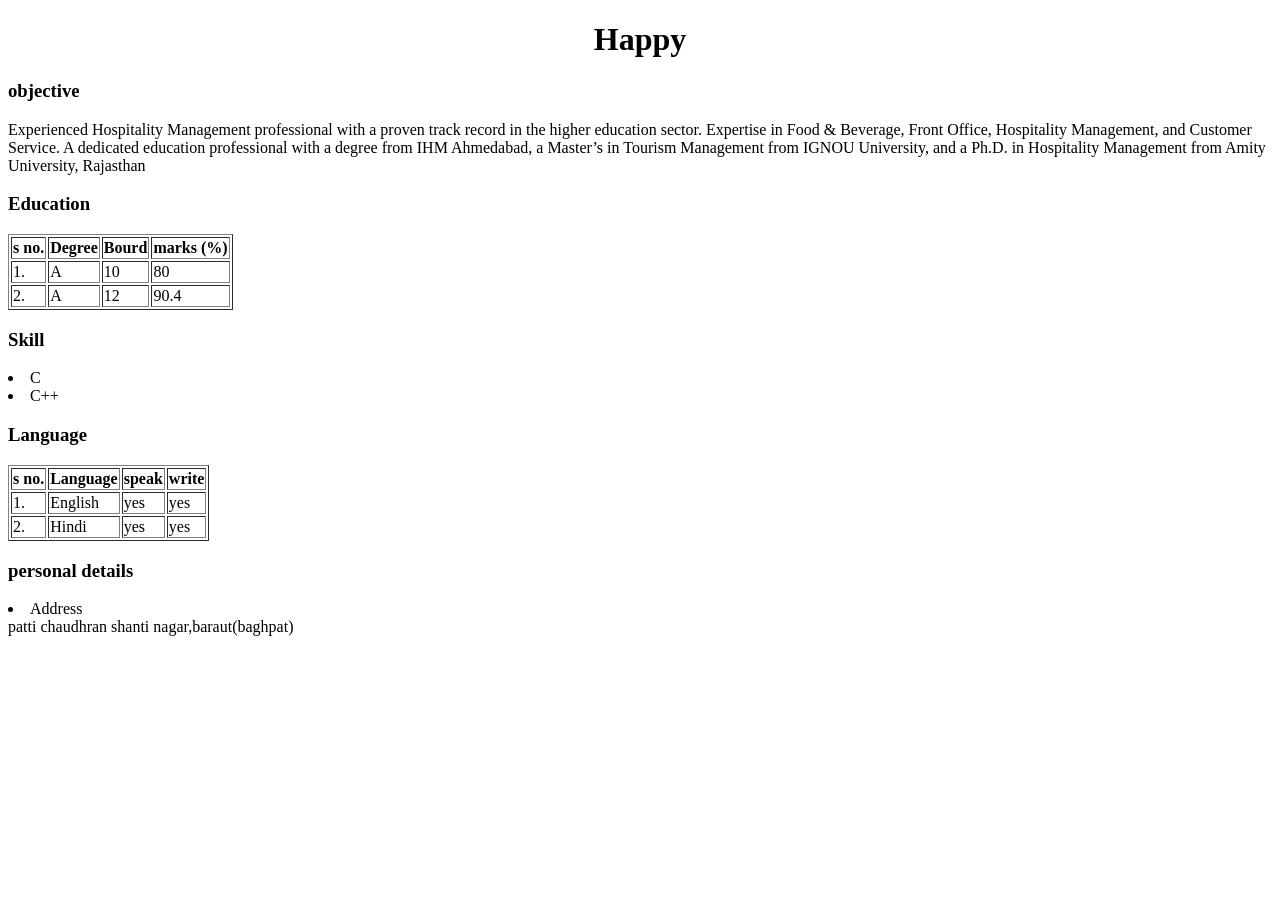
==== index.html @ 06b1fb15 "Add files via upload" ====
<!DOCTYPE html>
<html lang="en">
<head>
    <meta charset="UTF-8">
    <meta name="viewport" content="width=device-width, initial-scale=1.0">
    <title>Document</title>
</head>
<body>        
     <center><h1>Happy</h1></center>
     <h3>objective</h3>
     Experienced Hospitality Management professional with a proven track record in the higher education sector. Expertise in Food & Beverage, Front Office, Hospitality Management, and Customer Service. A dedicated education professional with a degree from IHM Ahmedabad, a Master’s in Tourism Management from IGNOU University, and a Ph.D. in Hospitality Management from Amity University, Rajasthan


     <h3>Education</h3>
    <table border="1">
        <thead>
            <th>s no.</th>
            <th>Degree</th>
            <th>Bourd</th>
            <th>marks  (%)</th>
        </thead>
        <tbody>
            <tr>
                <td>1.</td>
                <td>A</td>
                <td>10</td>
                <td>80</td>
            </tr>
            <tr>
                <td>2.</td>
                <td>A</td>
                <td>12</td>
                <td>90.4</td>
            
        </tbody>
    </table>
    <h3>Skill</h3>
<li>C</li>
<li>C++</li>

<h3>Language</h3>
<table border="1">
    <thead>
        <th>s no.</th>
        <th>Language</th>
        <th>speak</th>
        <th>write</th>
    </thead>
    <tbody>
        <tr>
            <td>1.</td>
            <td>English</td>
            <td>yes</td>
            <td>yes</td>
        </tr>
        <td>2.</td>
    
            <td>Hindi</td>
            <td>yes</td>
            <td>yes</td>
    </tbody>
</table>
<h3>personal details</h3>
<li>Address</li>
patti chaudhran shanti nagar,baraut(baghpat)
  
    
</body>
</html>
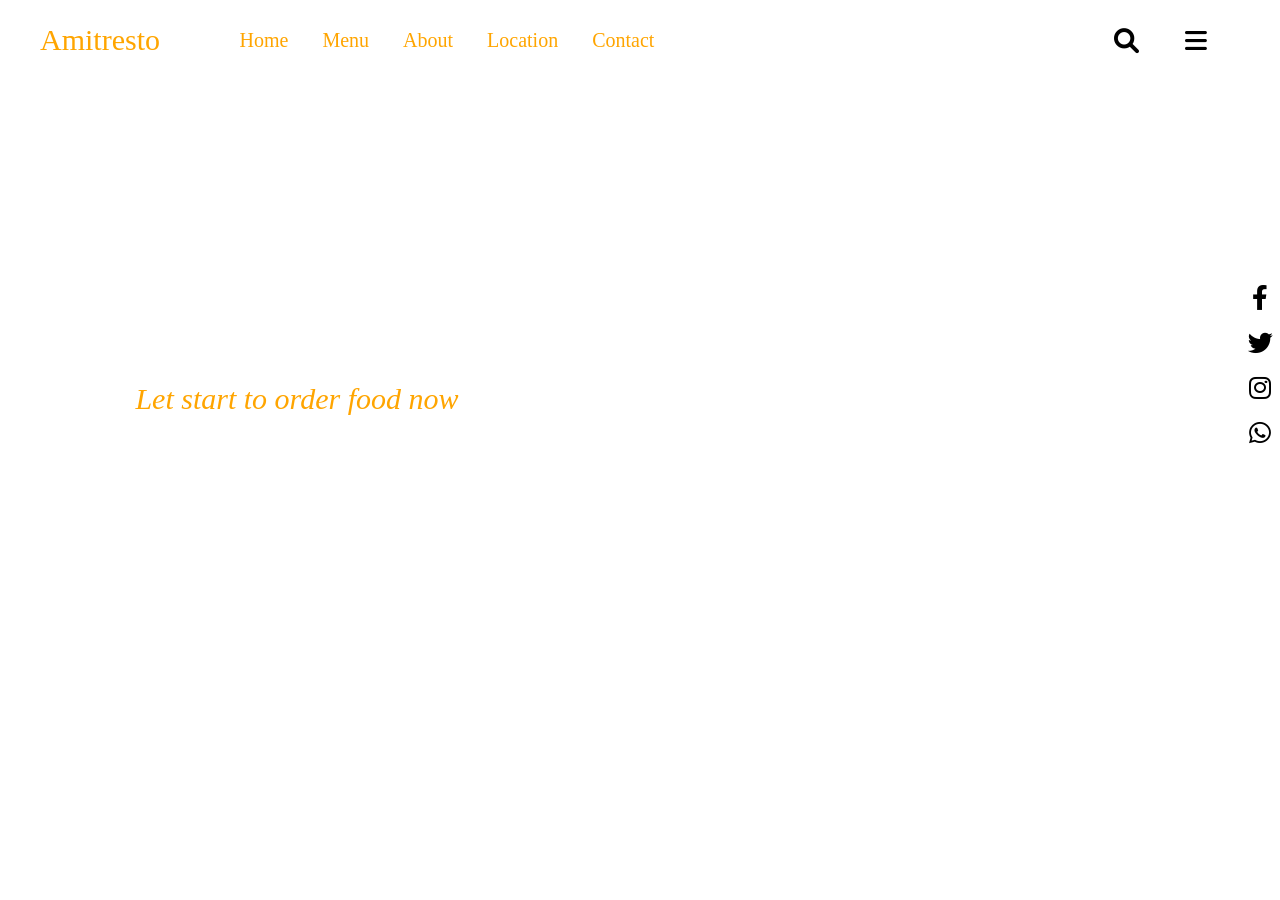
==== commit db14cda5: "WebTech" ====
--- a/index.html
+++ b/index.html
@@ -1,69 +1,53 @@
-<!DOCTYPE html>
-<html lang="en">
-<head>
-    <meta charset="UTF-8">
-    <meta name="viewport" content="width=device-width, initial-scale=1.0">
-    <title>Document</title>
-</head>
-<body>        
-     <center><h1>Happy</h1></center>
-     <h3>objective</h3>
-     Experienced Hospitality Management professional with a proven track record in the higher education sector. Expertise in Food & Beverage, Front Office, Hospitality Management, and Customer Service. A dedicated education professional with a degree from IHM Ahmedabad, a Master’s in Tourism Management from IGNOU University, and a Ph.D. in Hospitality Management from Amity University, Rajasthan
-
-
-     <h3>Education</h3>
-    <table border="1">
-        <thead>
-            <th>s no.</th>
-            <th>Degree</th>
-            <th>Bourd</th>
-            <th>marks  (%)</th>
-        </thead>
-        <tbody>
-            <tr>
-                <td>1.</td>
-                <td>A</td>
-                <td>10</td>
-                <td>80</td>
-            </tr>
-            <tr>
-                <td>2.</td>
-                <td>A</td>
-                <td>12</td>
-                <td>90.4</td>
-            
-        </tbody>
-    </table>
-    <h3>Skill</h3>
-<li>C</li>
-<li>C++</li>
-
-<h3>Language</h3>
-<table border="1">
-    <thead>
-        <th>s no.</th>
-        <th>Language</th>
-        <th>speak</th>
-        <th>write</th>
-    </thead>
-    <tbody>
-        <tr>
-            <td>1.</td>
-            <td>English</td>
-            <td>yes</td>
-            <td>yes</td>
-        </tr>
-        <td>2.</td>
-    
-            <td>Hindi</td>
-            <td>yes</td>
-            <td>yes</td>
-    </tbody>
-</table>
-<h3>personal details</h3>
-<li>Address</li>
-patti chaudhran shanti nagar,baraut(baghpat)
-  
-    
-</body>
+<!DOCTYPE html>
+<html>
+    <head>
+        <title>Restaurant Website</title>
+        <link rel="stylesheet" href="style.css">
+        <link rel="stylesheet" href="https://cdnjs.cloudflare.com/ajax/libs/font-awesome/6.0.0-beta3/css/all.min.css" integrity="sha512-Fo3rlrZj/k7ujTnHg4CGR2D7kSs0v4LLanw2qksYuRlEzO+tcaEPQogQ0KaoGN26/zrn20ImR1DfuLWnOo7aBA==" crossorigin="anonymous" referrerpolicy="no-referrer" />
+    </head>
+    <body>
+        <div class="top">
+            <div class="logo">Amitresto</div>
+            <div class="nav">
+                <a href="#">Home</a>
+                <a href="#">Menu</a>
+                <a href="#">About</a>
+                <a href="#">Location</a>
+                <a href="#">Contact</a>
+            </div>
+            <div class="search">
+                <i class="fa-solid fa-search"></i>
+                <i class="fa-solid fa-bars"></i>
+            </div>
+        </div>
+
+        <div class="heading">
+            <div class="left">
+                <p>Are You Hungry?</p>
+                <h1>Don't Wait</h1>
+                <p>Let start to order food now</p>
+
+                <button>Check out Menu</button>
+            </div>
+
+            <div class="right" id="food"></div>
+
+            <div class="SocialMedia">
+                <i class="fa-brands fa-facebook-f"></i>
+                <i class="fa-brands fa-twitter"></i>
+                <i class="fa-brands fa-instagram"></i>
+                <i class="fa-brands fa-whatsapp"></i>
+            </div>
+        </div>
+
+        <div class="bottom">
+            <div class="menu">
+                <div id="food1"></div>
+                <div id="food2"></div>
+            </div>
+        </div>
+
+
+        <script src="javascript.js"></script>
+    </body>
 </html>
--- a/style.css
+++ b/style.css
@@ -0,0 +1,133 @@
+*{
+    padding:0;
+    margin:0;
+}
+body{
+    width: 99%;
+    height: 97%;
+    background-image: url('Background2.png');
+    background-size:cover;
+}
+.top{
+    display: flex;
+    flex-direction: row;
+    justify-content: space-between;
+    height: 80px;
+    align-items:center;
+    padding:0px 40px;
+}
+.logo{
+    font-size: 30px;
+    color:orange;
+}
+.nav{
+    position: relative;
+    left:-180px;
+}
+a{
+    padding:5px 15px;
+    color:orange;
+    font-size: 20px;
+    text-decoration:none;
+}
+a:hover{
+    color:white;
+    text-decoration: underline;
+    text-underline-position:under;
+}
+.search{
+    font-size: 25px;
+}
+.search i{
+    padding:5px 20px;
+}
+/************heading**************/
+.heading{
+    display: flex;
+    justify-content: space-evenly;
+    padding-top:65px;
+    align-items:center;
+}
+.right{
+    width: 440px;
+    height: 440px;
+    background-image: url('food.jpg');
+    background-size:cover;
+    border-radius: 400px;
+    display: flex;
+    justify-content: center;
+    align-items:center;
+}
+.right::before{
+    width: 430px;
+    height: 430px;
+    border:2px solid white;
+    content: '';
+    position: absolute;
+    border-radius: 430px;
+    padding:10px;
+}
+
+/**********left************/
+.left p:nth-child(1){
+    color: white;
+    font-size: 30px;
+    letter-spacing: 1px;
+    font-style: italic;
+}
+.left h1{
+    font-size: 90px;
+    color:white;
+}
+.left p:nth-child(3){
+    color: orange;
+    font-size: 30px;
+    font-style: italic;
+}
+.left button{
+    width: 150px;
+    height: 30px;
+    font-size: 15px;
+    border-radius: 20px;
+    border:2px solid white;
+    background-color:transparent;
+    color:white;
+    margin:20px 0px;
+}
+/*********SocialMedia***************/
+.SocialMedia{
+    position: absolute;
+    right: 0;
+    display: flex;
+    justify-content: space-evenly;
+    align-items: center;
+    flex-direction: column;
+    width: 40px;
+    height: 200px;
+    background-color:white;
+    font-size: 25px;
+
+}
+.SocialMedia i:hover {
+    color:orange;
+}
+
+
+/***************bottom***************/
+#food1,#food2{
+    background-size:cover;
+    width: 100px;
+    height: 100px;
+    border-radius: 100px;
+    margin:0px 20px;
+}
+#food1{
+    background-image: url('food1.png');
+}
+#food2{
+    background-image: url('food.jpg');
+}
+.menu{
+    display: flex;
+    margin:0px 100px;
+}
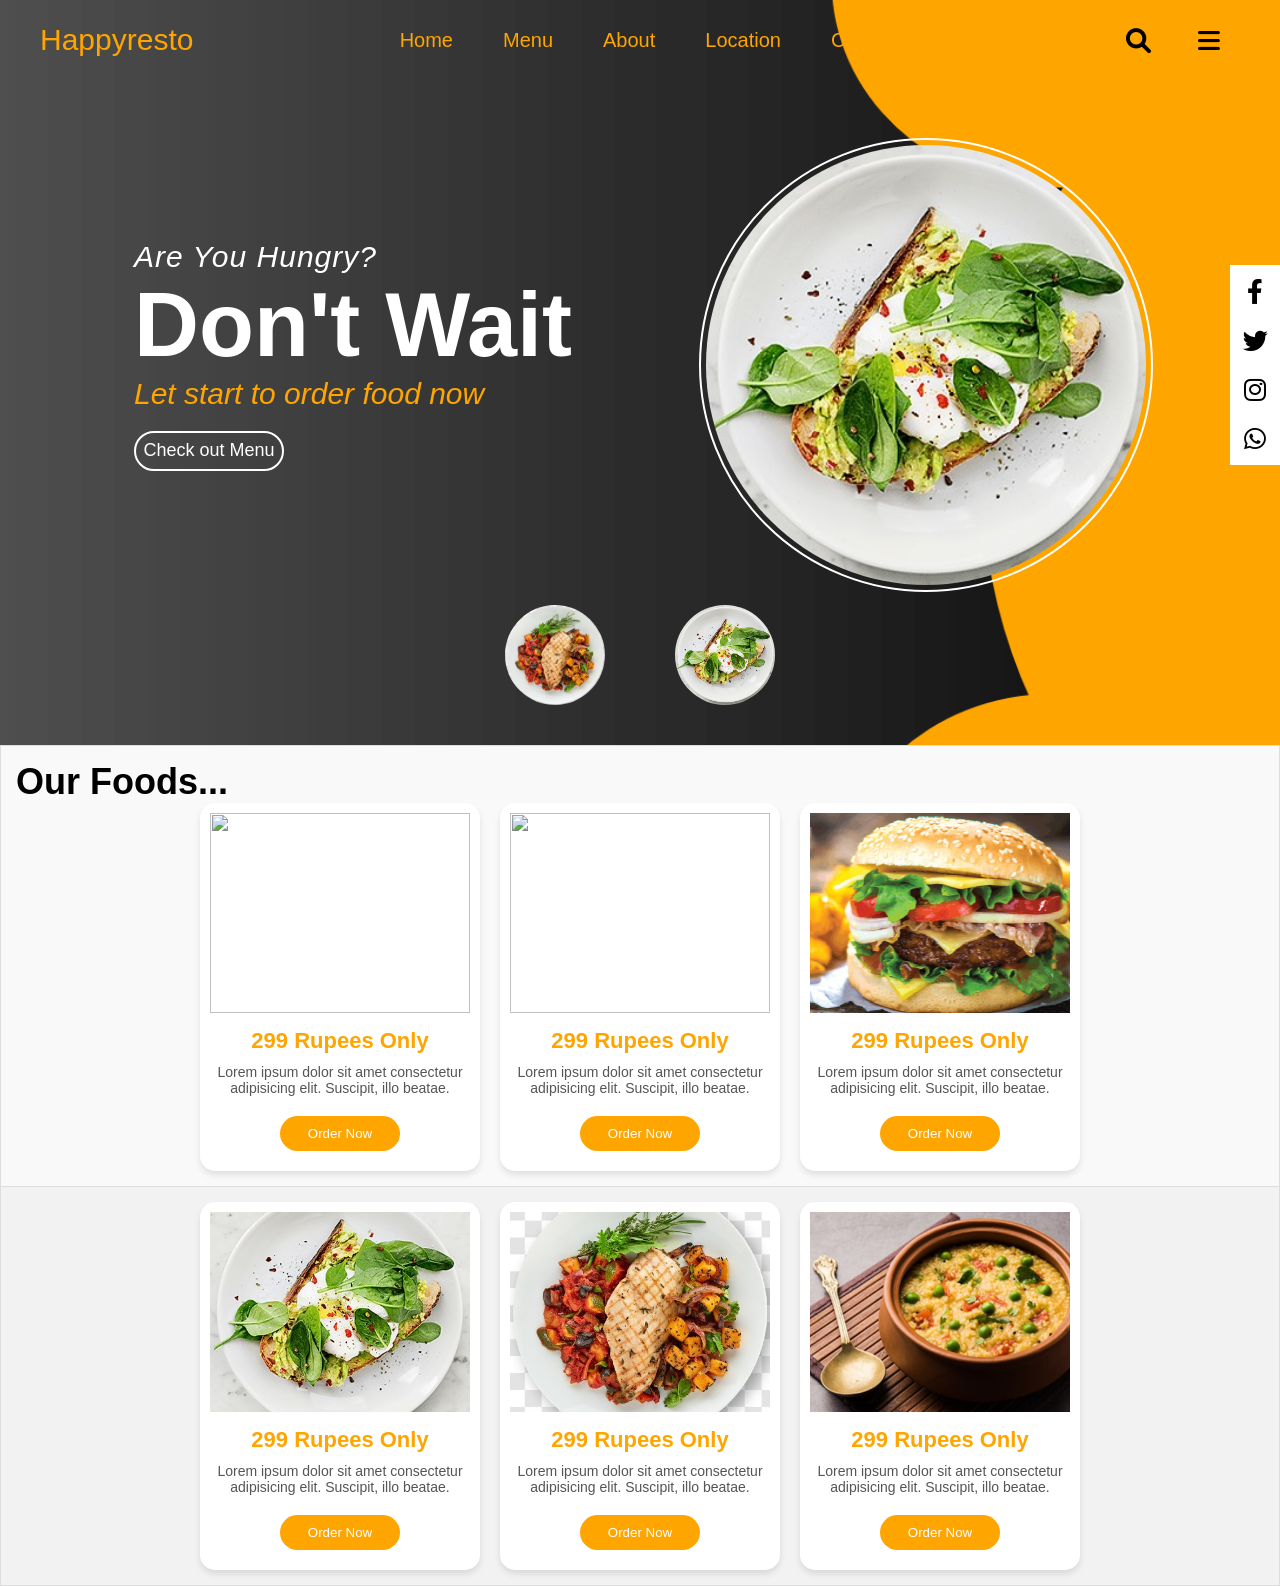
==== commit d45327f1: "WebTechnology" ====
--- a/index.html
+++ b/index.html
@@ -1,4 +1,3 @@
-<!DOCTYPE html>
 <html>
     <head>
         <title>Restaurant Website</title>
@@ -7,7 +6,7 @@
     </head>
     <body>
         <div class="top">
-            <div class="logo">Amitresto</div>
+            <div class="logo">Happyresto</div>
             <div class="nav">
                 <a href="#">Home</a>
                 <a href="#">Menu</a>
@@ -46,8 +45,65 @@
                 <div id="food2"></div>
             </div>
         </div>
+        <table>
+            <tr>
+                <td>
+                    <div class="head">
+                        <h1>Our <span>Foods...</span></h1>
+                    </div>
+                    <div class="crd">
 
+                        <div class="card">
+                            <img src="Margherita-pizza.jpg" alt="">
+                            <h2>299 Rupees Only</h2>
+                            <p>Lorem ipsum dolor sit amet consectetur adipisicing elit. Suscipit, illo beatae.</p>
+                            <button>Order Now</button>
+                        </div>
 
-        <script src="javascript.js"></script>
+                        <div class="card">
+                            <img src="spaghetti-carbonara.webp" alt="">
+                            <h2>299 Rupees Only</h2>
+                            <p>Lorem ipsum dolor sit amet consectetur adipisicing elit. Suscipit, illo beatae.</p>
+                            <button>Order Now</button>
+                        </div>
+
+                        <div class="card">
+                            <img src="barger.jpg" alt="">
+                            <h2>299 Rupees Only</h2>
+                            <p>Lorem ipsum dolor sit amet consectetur adipisicing elit. Suscipit, illo beatae.</p>
+                            <button>Order Now</button>
+                        </div>
+                    </div>
+                </td>
+            </tr>
+
+            <tr>
+               <td>
+                <div class="crd">
+                    <div class="card">
+                        <img src="food.jpg" alt="">
+                        <h2>299 Rupees Only</h2>
+                        <p>Lorem ipsum dolor sit amet consectetur adipisicing elit. Suscipit, illo beatae.</p>
+                        <button>Order Now</button>
+                    </div>
+
+                    <div class="card">
+                        <img src="food1.png" alt="">
+                        <h2>299 Rupees Only</h2>
+                        <p>Lorem ipsum dolor sit amet consectetur adipisicing elit. Suscipit, illo beatae.</p>
+                        <button>Order Now</button>
+                    </div>
+
+                    <div class="card">
+                        <img src="foodf.png" alt="">
+                        <h2>299 Rupees Only</h2>
+                        <p>Lorem ipsum dolor sit amet consectetur adipisicing elit. Suscipit, illo beatae.</p>
+                        <button  >Order Now</button>
+                    </div>
+                </div>
+               </td>
+            </tr>
+
+        <script src="j.js"></script>
     </body>
 </html>
--- a/style.css
+++ b/style.css
@@ -1,133 +1,360 @@
-*{
-    padding:0;
-    margin:0;
-}
-body{
-    width: 99%;
-    height: 97%;
-    background-image: url('Background2.png');
-    background-size:cover;
-}
-.top{
-    display: flex;
-    flex-direction: row;
-    justify-content: space-between;
-    height: 80px;
-    align-items:center;
-    padding:0px 40px;
-}
-.logo{
-    font-size: 30px;
-    color:orange;
-}
-.nav{
+/* Global reset */
+* {
+    padding: 0; margin: 0; box-sizing: border-box;
+}
+
+/* Body and Background */
+body {
+    width: 100%;height: 100%;background-image: url('Background2.png');background-size: cover;background-position: center;
+    font-family: Arial, sans-serif;
+}
+
+/* Top navigation */
+.top {
+    display: flex;justify-content: space-between;align-items: center;height: 80px;padding: 0 40px;
+}
+
+.logo {
+    font-size: 30px;color: orange;
+}
+
+.nav {
+    display: flex;gap: 20px;
+}
+
+a {
+    padding: 5px 15px;color: orange;font-size: 20px;text-decoration: none;
+}
+
+a:hover {
+    color: white;text-decoration: underline;text-underline-position: under;
+}
+
+.search {
+    font-size: 25px;
+}
+
+.search i {
+    padding: 5px 20px;
+}
+
+/* Heading Section */
+.heading {
+    display: flex; justify-content: space-evenly;align-items: center; padding-top: 65px;flex-wrap: wrap;
+}
+
+.right {
+    width: 440px;height: 440px;background-image: url('food.jpg');background-size: cover;border-radius: 50%;display: flex;justify-content: center;align-items: center;
     position: relative;
-    left:-180px;
-}
-a{
-    padding:5px 15px;
-    color:orange;
-    font-size: 20px;
-    text-decoration:none;
-}
-a:hover{
-    color:white;
-    text-decoration: underline;
-    text-underline-position:under;
-}
-.search{
-    font-size: 25px;
-}
-.search i{
-    padding:5px 20px;
-}
-/************heading**************/
-.heading{
-    display: flex;
-    justify-content: space-evenly;
-    padding-top:65px;
-    align-items:center;
-}
-.right{
-    width: 440px;
-    height: 440px;
-    background-image: url('food.jpg');
-    background-size:cover;
-    border-radius: 400px;
-    display: flex;
-    justify-content: center;
-    align-items:center;
-}
-.right::before{
-    width: 430px;
-    height: 430px;
-    border:2px solid white;
-    content: '';
-    position: absolute;
-    border-radius: 430px;
-    padding:10px;
-}
-
-/**********left************/
-.left p:nth-child(1){
+}
+
+.right::before {
+    content: '';width: 430px;height: 430px;border: 2px solid white;position: absolute;border-radius: 50%;padding: 10px;
+}
+
+.left p:nth-child(1) {
+    color: white; font-size: 30px;letter-spacing: 1px;font-style: italic;
+}
+
+.left h1 {
+    font-size: 90px;color: white;
+}
+
+.left p:nth-child(3) {
+    color: orange;font-size: 30px;
+    font-style: italic;
+}
+
+.left button {
+    width: 150px;
+    height: 40px;
+    font-size: 18px;
+    border-radius: 20px;
+    border: 2px solid white;
+    background-color: transparent;
     color: white;
-    font-size: 30px;
-    letter-spacing: 1px;
-    font-style: italic;
-}
-.left h1{
-    font-size: 90px;
-    color:white;
-}
-.left p:nth-child(3){
-    color: orange;
-    font-size: 30px;
-    font-style: italic;
-}
-.left button{
-    width: 150px;
-    height: 30px;
-    font-size: 15px;
-    border-radius: 20px;
-    border:2px solid white;
-    background-color:transparent;
-    color:white;
-    margin:20px 0px;
-}
-/*********SocialMedia***************/
-.SocialMedia{
+    margin: 20px 0;
+    cursor: pointer;
+}
+
+.left button:hover {
+    background-color: orange;
+}
+
+/* Social Media Section */
+.SocialMedia {
     position: absolute;
     right: 0;
     display: flex;
+    flex-direction: column;
+    align-items: center;
     justify-content: space-evenly;
-    align-items: center;
-    flex-direction: column;
-    width: 40px;
+    background-color: white;
+    width: 50px;
     height: 200px;
-    background-color:white;
     font-size: 25px;
-
-}
+}
+
+.SocialMedia i {
+    padding: 10px;
+}
+
 .SocialMedia i:hover {
-    color:orange;
-}
-
-
-/***************bottom***************/
-#food1,#food2{
-    background-size:cover;
+    color: orange;
+}
+
+/* Food Section */
+#food1, #food2 {
+    background-size: cover;
     width: 100px;
     height: 100px;
-    border-radius: 100px;
-    margin:0px 20px;
-}
-#food1{
+    border-radius: 50%;
+    margin: 0 20px;
+}
+
+#food1 {
     background-image: url('food1.png');
 }
-#food2{
+
+#food2 {
     background-image: url('food.jpg');
 }
-.menu{
+
+/* Menu Section */
+.menu {
     display: flex;
-    margin:0px 100px;
-}
+    justify-content: center;
+    margin: 20px 0;
+    gap: 30px;
+}
+
+/* Food Cards */
+.crd {
+    display: flex;
+    flex-wrap: wrap;
+    justify-content: center;
+    gap: 20px;
+}
+
+.card {
+    width: 280px;
+    height: auto;
+    background-color: white;
+    border-radius: 15px;
+    box-shadow: 0 4px 6px rgba(0, 0, 0, 0.1);
+    overflow: hidden;
+    text-align: center;
+    padding: 10px;
+}
+
+.card img {
+    width: 100%;
+    height: 200px;
+    object-fit: cover;
+}
+
+.card h2 {
+    color: orange;
+    font-size: 22px;
+    margin-top: 15px;
+}
+
+.card p {
+    color: #555;
+    font-size: 14px;
+    margin: 10px 0;
+}
+
+.card button {
+    width: 120px;
+    height: 35px;
+    background-color: orange;
+    color: white;
+    border: none;
+    border-radius: 20px;
+    cursor: pointer;
+    margin-bottom: 10px;
+}
+
+.card button:hover {
+    background-color: darkorange;
+}
+
+/* Table Styling */
+table {
+    width: 100%;
+    margin: 40px auto;  /* Provides space around the table */
+    border-collapse: collapse;
+}
+
+table th, table td {
+    padding: 15px;
+    text-align: left;
+    border: 1px solid #ddd;
+    font-size: 18px;
+}
+
+table th {
+    background-color: orange;
+    color: white;
+}
+
+table td {
+    background-color: #f9f9f9;
+}
+
+table tr:nth-child(even) td {
+    background-color: #f2f2f2;
+}
+
+table tr:hover td {
+    background-color: #ddd;
+}
+
+table button {
+    width: 120px;
+    height: 35px;
+    background-color: orange;
+    color: white;
+    border: none;
+    border-radius: 20px;
+    cursor: pointer;
+    margin: 10px;
+}
+
+table button:hover {
+    background-color: darkorange;
+}
+
+/* Media Queries for responsiveness */
+@media (max-width: 1024px) {
+    .top {
+        padding: 0 20px;
+    }
+
+    .heading {
+        flex-direction: column;
+        text-align: center;
+        padding-top: 50px;
+    }
+    
+
+    .right {
+        width: 350px;
+        height: 350px;
+    }
+
+    .left h1 {
+        font-size: 70px;
+    }
+
+    .left button {
+        width: 130px;
+        height: 35px;
+        font-size: 16px;
+    }
+
+    .menu {
+        flex-direction: column;
+    }
+
+    .card {
+        width: 100%;
+    }
+
+    table th, table td {
+        font-size: 16px;
+    }
+}
+
+@media (max-width: 768px) {
+    .top {
+        flex-direction: column;
+        align-items: flex-start;
+    }
+
+    .logo {
+        font-size: 28px;
+    }
+
+    .nav {
+        flex-direction: column;
+        align-items: flex-start;
+        margin-top: 20px;
+    }
+
+    .heading {
+        flex-direction: column;
+        text-align: center;
+    }
+
+    .right {
+        width: 300px;
+        height: 300px;
+    }
+
+    .left h1 {
+        font-size: 60px;
+    }
+
+    .left button {
+        width: 120px;
+        height: 30px;
+        font-size: 14px;
+    }
+
+    .menu {
+        flex-direction: column;
+    }
+
+    .card {
+        width: 100%;
+    }
+
+    table th, table td {
+        font-size: 14px;
+    }
+}
+
+@media (max-width: 480px) {
+    .top {
+        padding: 0 10px;
+    }
+
+    .logo {
+        font-size: 25px;
+    }
+
+    .nav a {
+        font-size: 18px;
+    }
+
+    .heading {
+        padding-top: 30px;
+    }
+
+    .right {
+        width: 250px;
+        height: 250px;
+    }
+
+    .left h1 {
+        font-size: 50px;
+    }
+
+    .left p, .left button {
+        font-size: 18px;
+    }
+
+    .menu {
+        flex-direction: column;
+    }
+
+    .card {
+        width: 100%;
+    }
+
+    table th, table td {
+        font-size: 12px;
+    }
+}
